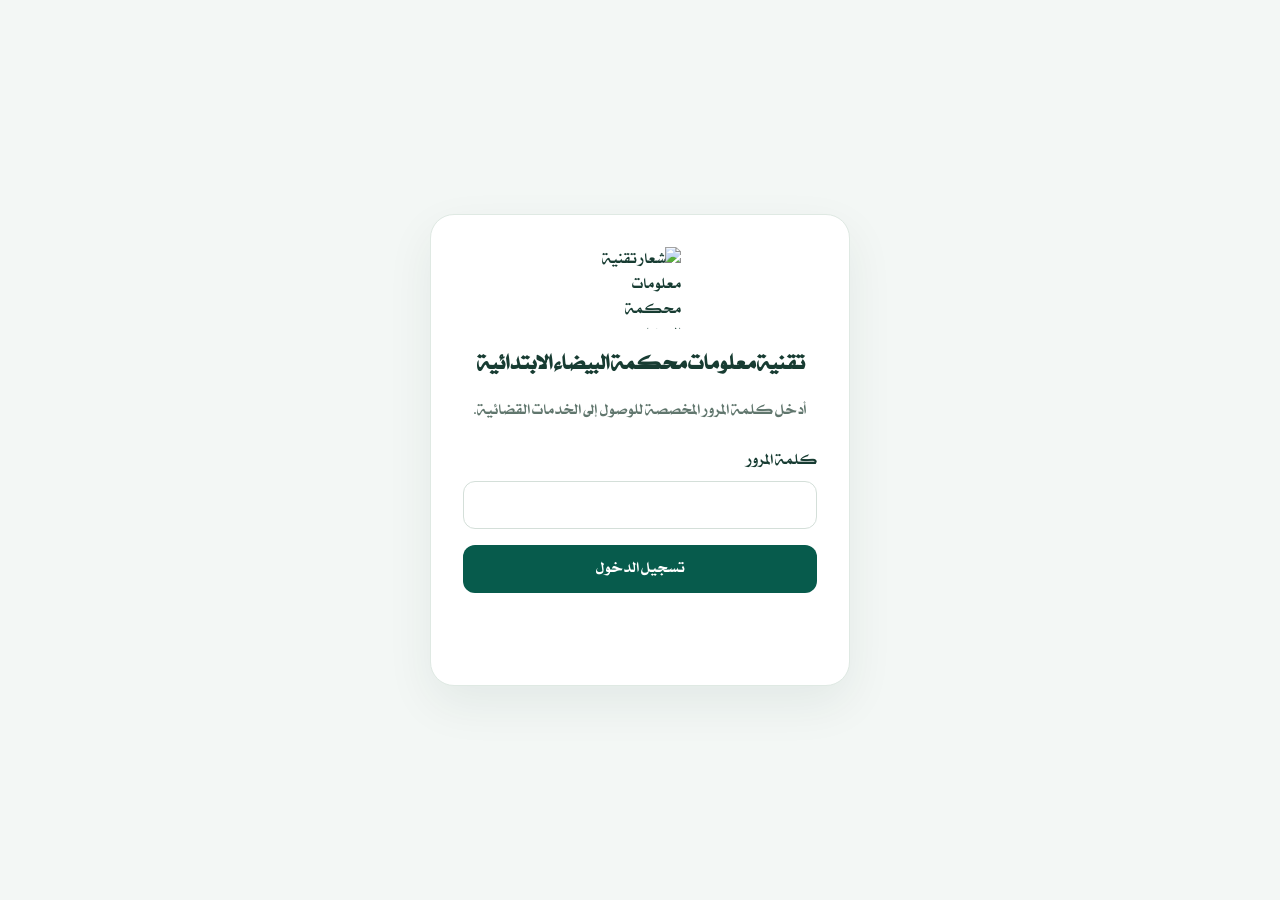
==== web/login.html @ 2f00c398 "Add Albayda Court app and Android wrapper Co-authored-by: Copilot <223556219+Copilot@users.noreply.g" ====
<!doctype html>
<html lang="ar" dir="rtl">
<head>
  <meta charset="utf-8">
  <meta name="viewport" content="width=device-width, initial-scale=1, viewport-fit=cover">
  <meta name="theme-color" content="#075b4c">
  <title>تسجيل الدخول | محكمة البيضاء</title>
  <style>
    @font-face {
      font-family: Sultan;
      src: url("/assets/sultan-medium.ttf") format("truetype");
      font-display: swap;
    }
    * { box-sizing: border-box; }
    body {
      min-height: 100vh;
      margin: 0;
      display: grid;
      place-items: center;
      padding: 24px;
      background: #f3f7f5;
      color: #173c32;
      font-family: Sultan, Tahoma, sans-serif;
    }
    main {
      width: min(100%, 420px);
      padding: 32px;
      border: 1px solid #dfe9e3;
      border-radius: 24px;
      background: #fff;
      box-shadow: 0 18px 48px #123c2912;
    }
    img { display: block; width: 82px; height: 82px; object-fit: contain; margin: 0 auto 18px; }
    h1 { margin: 0; text-align: center; font-size: 1.35rem; }
    p { color: #60766d; text-align: center; line-height: 1.8; }
    label { display: block; margin: 22px 0 8px; }
    input, button { width: 100%; min-height: 48px; border-radius: 12px; font: inherit; }
    input { border: 1px solid #d4dfd9; padding: 10px 13px; direction: ltr; text-align: left; }
    button { margin-top: 16px; border: 0; background: #075b4c; color: #fff; cursor: pointer; }
    #error { min-height: 28px; color: #a22d2d; }
  </style>
</head>
<body>
  <main>
    <img src="/assets/albayda-it-logo.png" alt="شعار تقنية معلومات محكمة البيضاء الابتدائية">
    <h1>تقنية معلومات محكمة البيضاء الابتدائية</h1>
    <p>أدخل كلمة المرور المخصصة للوصول إلى الخدمات القضائية.</p>
    <form id="login-form">
      <label for="password">كلمة المرور</label>
      <input id="password" name="password" type="password" autocomplete="current-password" required maxlength="256">
      <button type="submit">تسجيل الدخول</button>
      <p id="error" role="alert" aria-live="polite"></p>
    </form>
  </main>
  <script>
    const form = document.querySelector("#login-form");
    const error = document.querySelector("#error");
    form.addEventListener("submit", async (event) => {
      event.preventDefault();
      error.textContent = "";
      try {
        const response = await fetch("/api/login", {
          method: "POST",
          headers: { "Content-Type": "application/json" },
          body: JSON.stringify({ password: form.elements.password.value }),
        });
        const result = await response.json();
        if (!response.ok) throw new Error(result.error || "تعذر تسجيل الدخول.");
        window.location.replace("/");
      } catch (reason) {
        error.textContent = reason instanceof Error ? reason.message : "تعذر تسجيل الدخول.";
      }
    });
  </script>
</body>
</html>
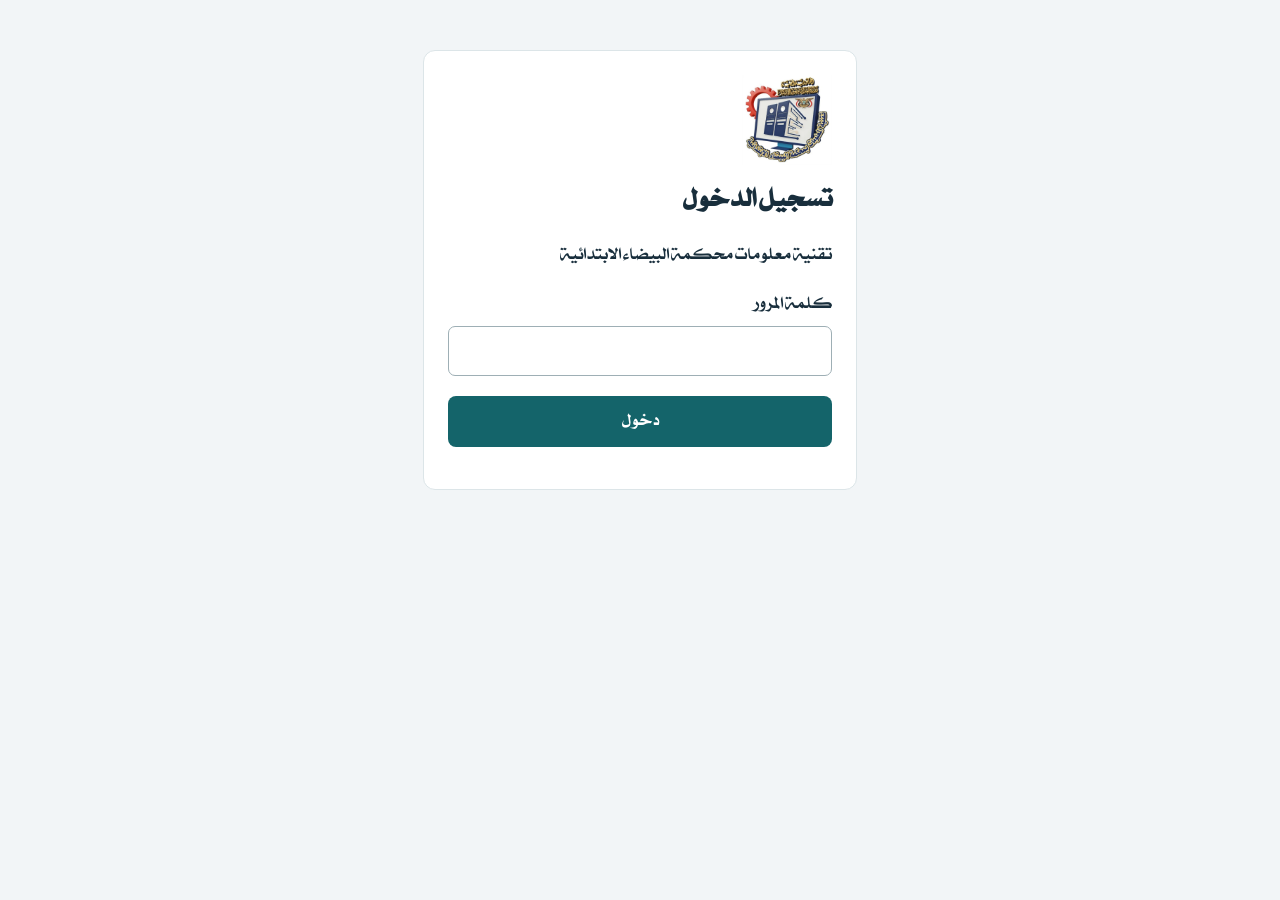
==== commit 9b7c210c: "Complete court app, original templates, transparent icon and private record storage" ====
--- a/web/login.html
+++ b/web/login.html
@@ -1,76 +1,5 @@
-<!doctype html>
-<html lang="ar" dir="rtl">
-<head>
-  <meta charset="utf-8">
-  <meta name="viewport" content="width=device-width, initial-scale=1, viewport-fit=cover">
-  <meta name="theme-color" content="#075b4c">
-  <title>تسجيل الدخول | محكمة البيضاء</title>
-  <style>
-    @font-face {
-      font-family: Sultan;
-      src: url("/assets/sultan-medium.ttf") format("truetype");
-      font-display: swap;
-    }
-    * { box-sizing: border-box; }
-    body {
-      min-height: 100vh;
-      margin: 0;
-      display: grid;
-      place-items: center;
-      padding: 24px;
-      background: #f3f7f5;
-      color: #173c32;
-      font-family: Sultan, Tahoma, sans-serif;
-    }
-    main {
-      width: min(100%, 420px);
-      padding: 32px;
-      border: 1px solid #dfe9e3;
-      border-radius: 24px;
-      background: #fff;
-      box-shadow: 0 18px 48px #123c2912;
-    }
-    img { display: block; width: 82px; height: 82px; object-fit: contain; margin: 0 auto 18px; }
-    h1 { margin: 0; text-align: center; font-size: 1.35rem; }
-    p { color: #60766d; text-align: center; line-height: 1.8; }
-    label { display: block; margin: 22px 0 8px; }
-    input, button { width: 100%; min-height: 48px; border-radius: 12px; font: inherit; }
-    input { border: 1px solid #d4dfd9; padding: 10px 13px; direction: ltr; text-align: left; }
-    button { margin-top: 16px; border: 0; background: #075b4c; color: #fff; cursor: pointer; }
-    #error { min-height: 28px; color: #a22d2d; }
-  </style>
-</head>
-<body>
-  <main>
-    <img src="/assets/albayda-it-logo.png" alt="شعار تقنية معلومات محكمة البيضاء الابتدائية">
-    <h1>تقنية معلومات محكمة البيضاء الابتدائية</h1>
-    <p>أدخل كلمة المرور المخصصة للوصول إلى الخدمات القضائية.</p>
-    <form id="login-form">
-      <label for="password">كلمة المرور</label>
-      <input id="password" name="password" type="password" autocomplete="current-password" required maxlength="256">
-      <button type="submit">تسجيل الدخول</button>
-      <p id="error" role="alert" aria-live="polite"></p>
-    </form>
-  </main>
-  <script>
-    const form = document.querySelector("#login-form");
-    const error = document.querySelector("#error");
-    form.addEventListener("submit", async (event) => {
-      event.preventDefault();
-      error.textContent = "";
-      try {
-        const response = await fetch("/api/login", {
-          method: "POST",
-          headers: { "Content-Type": "application/json" },
-          body: JSON.stringify({ password: form.elements.password.value }),
-        });
-        const result = await response.json();
-        if (!response.ok) throw new Error(result.error || "تعذر تسجيل الدخول.");
-        window.location.replace("/");
-      } catch (reason) {
-        error.textContent = reason instanceof Error ? reason.message : "تعذر تسجيل الدخول.";
-      }
-    });
-  </script>
-</body>
-</html>
+<!doctype html><html lang="ar" dir="rtl"><meta charset="utf-8"><meta name="viewport" content="width=device-width, initial-scale=1"><title>تقنية معلومات محكمة البيضاء الابتدائية</title><style>@font-face{font-family:Sultan;src:url('/assets/sultan-medium.ttf')}*{box-sizing:border-box}body{margin:0;background:#f2f5f7;color:#182e3c;font:18px Sultan,Tahoma,sans-serif;line-height:1.7}header{background:#123e4a;color:white;padding:24px;display:flex;align-items:center;gap:20px}header img{width:76px;height:76px;object-fit:contain}h1{font-size:27px;margin:0}header p{margin:0}main{max-width:1150px;margin:24px auto;padding:0 18px}nav{display:flex;gap:8px;flex-wrap:wrap;margin-bottom:20px}button{cursor:pointer;background:#14646a;color:white;border:0;padding:10px 20px;border-radius:8px;font:inherit}button.secondary{background:#e3ecee;color:#123e4a}button:disabled{opacity:.55;cursor:wait}button:focus-visible,input:focus-visible,select:focus-visible{outline:3px solid #bf8b27;outline-offset:3px}section,article{background:white;padding:24px;border:1px solid #dce5e8;border-radius:12px;margin-bottom:18px}form{display:grid;grid-template-columns:repeat(auto-fit,minmax(220px,1fr));gap:16px;align-items:end}label{display:flex;flex-direction:column;gap:6px}input,select{width:100%;font:inherit;padding:9px;border:1px solid #9eafb5;border-radius:7px;background:white;color:#182e3c}p.hint{color:#52636b;font-size:16px}#notice{padding:12px;min-height:48px}#notice.error{color:#a01717;background:#fff0ef}dl{display:grid;grid-template-columns:minmax(100px,180px) 1fr;gap:8px 20px}dt{font-weight:bold}dd{margin:0;overflow-wrap:anywhere;white-space:pre-wrap}footer{text-align:center;padding:20px;color:#52636b}.login{max-width:470px;margin:50px auto}.login form{display:block}.login button{width:100%;margin-top:20px}[hidden]{display:none!important}@media(max-width:600px){header{padding:18px}h1{font-size:22px}section,article{padding:16px}dl{grid-template-columns:1fr;gap:3px}dd{margin-bottom:12px}}@media print{nav,form,button,#notice{display:none}body{background:white}article{break-inside:avoid}}
+</style>
+<body><main class="login"><section><img src="/assets/albayda-it-logo.webp" alt="شعار المحكمة" width="90"><h1>تسجيل الدخول</h1><p>تقنية معلومات محكمة البيضاء الابتدائية</p><form id="login"><label>كلمة المرور<input name="password" type="password" required autocomplete="current-password" maxlength="256"></label><button>دخول</button></form><p id="message" role="alert"></p></section></main><script>
+document.querySelector('form').addEventListener('submit', async event => {event.preventDefault();const button=event.target.querySelector('button');button.disabled=true;try{const response=await fetch('/api/login',{method:'POST',headers:{'Content-Type':'application/json'},body:JSON.stringify({password:event.target.password.value})});const data=await response.json();if(!response.ok)throw Error(data.error);location.replace('/');}catch(error){document.querySelector('#message').textContent=error.message;}finally{button.disabled=false;}});
+</script></body></html>
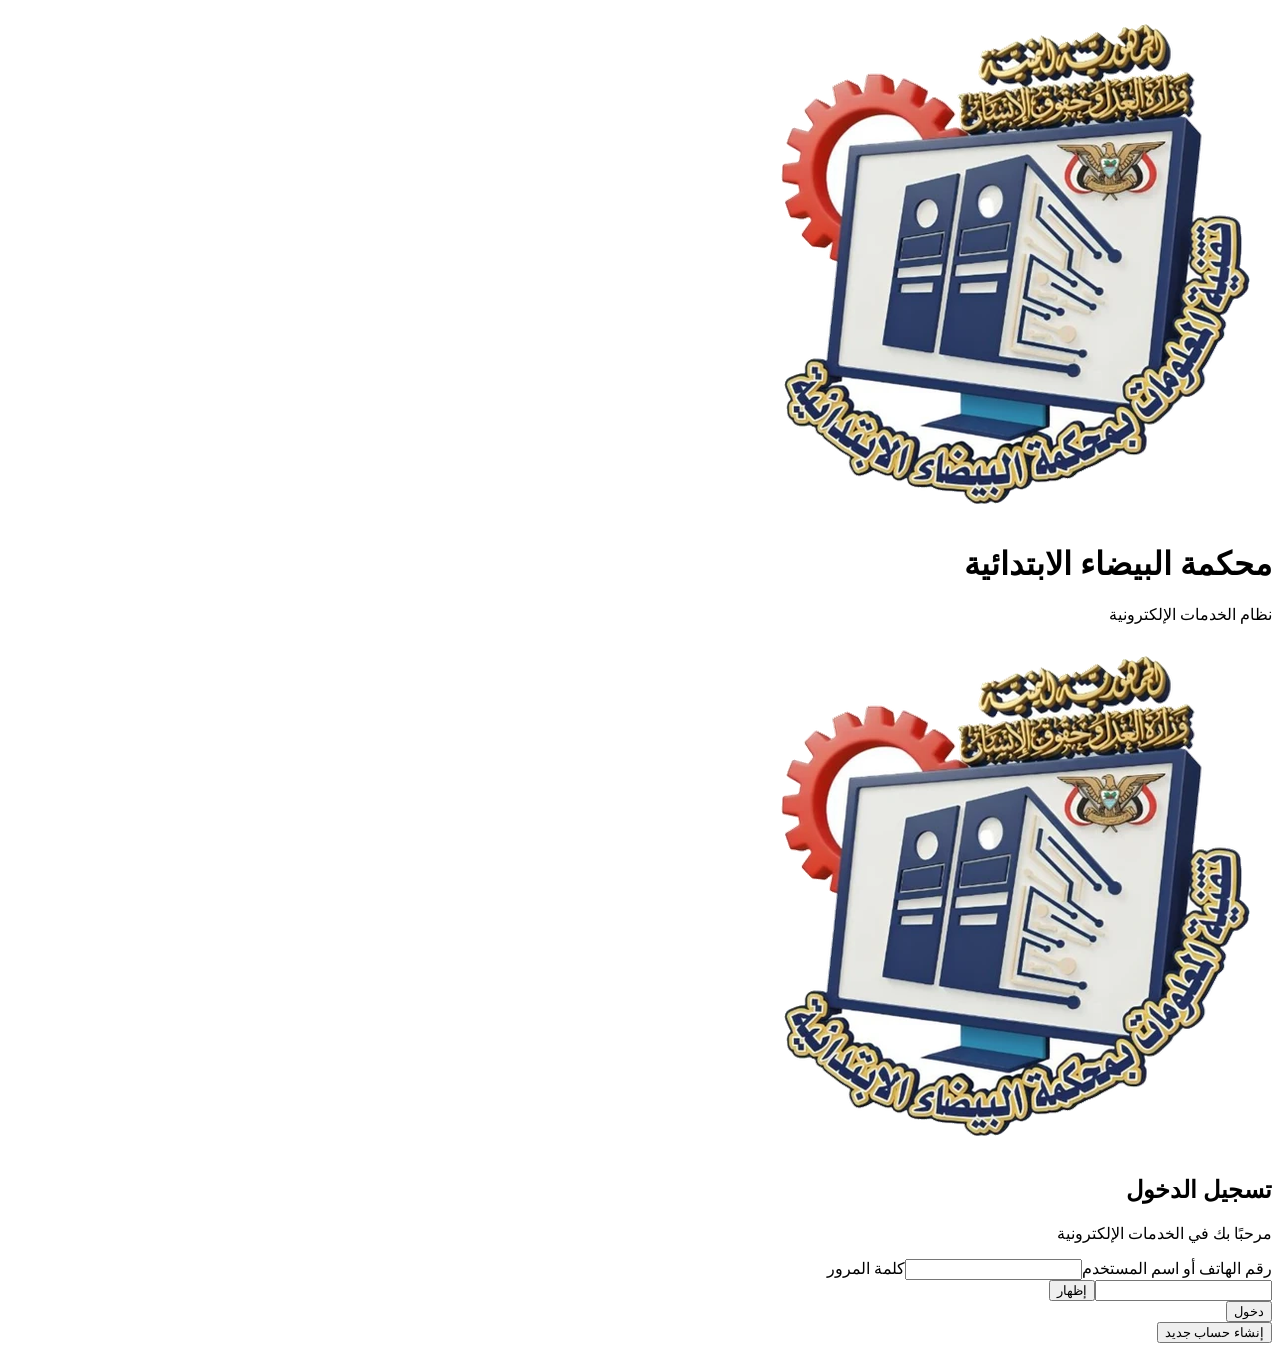
==== commit 3bc15c3d: "Add approved user accounts, private GitHub audit storage and navy gold mobile interface" ====
--- a/web/login.html
+++ b/web/login.html
@@ -1,5 +1 @@
-<!doctype html><html lang="ar" dir="rtl"><meta charset="utf-8"><meta name="viewport" content="width=device-width, initial-scale=1"><title>تقنية معلومات محكمة البيضاء الابتدائية</title><style>@font-face{font-family:Sultan;src:url('/assets/sultan-medium.ttf')}*{box-sizing:border-box}body{margin:0;background:#f2f5f7;color:#182e3c;font:18px Sultan,Tahoma,sans-serif;line-height:1.7}header{background:#123e4a;color:white;padding:24px;display:flex;align-items:center;gap:20px}header img{width:76px;height:76px;object-fit:contain}h1{font-size:27px;margin:0}header p{margin:0}main{max-width:1150px;margin:24px auto;padding:0 18px}nav{display:flex;gap:8px;flex-wrap:wrap;margin-bottom:20px}button{cursor:pointer;background:#14646a;color:white;border:0;padding:10px 20px;border-radius:8px;font:inherit}button.secondary{background:#e3ecee;color:#123e4a}button:disabled{opacity:.55;cursor:wait}button:focus-visible,input:focus-visible,select:focus-visible{outline:3px solid #bf8b27;outline-offset:3px}section,article{background:white;padding:24px;border:1px solid #dce5e8;border-radius:12px;margin-bottom:18px}form{display:grid;grid-template-columns:repeat(auto-fit,minmax(220px,1fr));gap:16px;align-items:end}label{display:flex;flex-direction:column;gap:6px}input,select{width:100%;font:inherit;padding:9px;border:1px solid #9eafb5;border-radius:7px;background:white;color:#182e3c}p.hint{color:#52636b;font-size:16px}#notice{padding:12px;min-height:48px}#notice.error{color:#a01717;background:#fff0ef}dl{display:grid;grid-template-columns:minmax(100px,180px) 1fr;gap:8px 20px}dt{font-weight:bold}dd{margin:0;overflow-wrap:anywhere;white-space:pre-wrap}footer{text-align:center;padding:20px;color:#52636b}.login{max-width:470px;margin:50px auto}.login form{display:block}.login button{width:100%;margin-top:20px}[hidden]{display:none!important}@media(max-width:600px){header{padding:18px}h1{font-size:22px}section,article{padding:16px}dl{grid-template-columns:1fr;gap:3px}dd{margin-bottom:12px}}@media print{nav,form,button,#notice{display:none}body{background:white}article{break-inside:avoid}}
-</style>
-<body><main class="login"><section><img src="/assets/albayda-it-logo.webp" alt="شعار المحكمة" width="90"><h1>تسجيل الدخول</h1><p>تقنية معلومات محكمة البيضاء الابتدائية</p><form id="login"><label>كلمة المرور<input name="password" type="password" required autocomplete="current-password" maxlength="256"></label><button>دخول</button></form><p id="message" role="alert"></p></section></main><script>
-document.querySelector('form').addEventListener('submit', async event => {event.preventDefault();const button=event.target.querySelector('button');button.disabled=true;try{const response=await fetch('/api/login',{method:'POST',headers:{'Content-Type':'application/json'},body:JSON.stringify({password:event.target.password.value})});const data=await response.json();if(!response.ok)throw Error(data.error);location.replace('/');}catch(error){document.querySelector('#message').textContent=error.message;}finally{button.disabled=false;}});
-</script></body></html>
+<!doctype html><html lang="ar" dir="rtl"><meta charset="utf-8"><meta name="viewport" content="width=device-width, initial-scale=1"><title>تسجيل الدخول — محكمة البيضاء</title><link rel="stylesheet" href="/style.css"><body><header><img src="/assets/app-icon-transparent.png" alt="شعار المحكمة"><div><h1>محكمة البيضاء الابتدائية</h1><p>نظام الخدمات الإلكترونية</p></div></header><main class="login"><section><img class="brand-logo" src="/assets/app-icon-transparent.png" alt="شعار تقنية المعلومات"><h1 id="form-title">تسجيل الدخول</h1><p class="subtitle">مرحبًا بك في الخدمات الإلكترونية</p><form id="login"><label>رقم الهاتف أو اسم المستخدم<input name="identity" required autocomplete="username" minlength="3" maxlength="60"></label><label>كلمة المرور<div class="password-row"><input name="password" type="password" inputmode="numeric" required autocomplete="current-password" minlength="6" maxlength="128"><button type="button" data-reveal="password" class="secondary">إظهار</button></div></label><div id="device-options" hidden><label><span><input name="remember" type="checkbox"> حفظ الدخول على هذا الهاتف</span></label><p class="hint">كلمة المرور أرقام فقط، من 6 إلى 128 رقمًا. يمكن تفعيل البصمة على الأجهزة المدعومة.</p></div><button>دخول</button></form><form id="register" hidden><label>الاسم / اسم المستخدم<input name="name" required minlength="3" maxlength="60" autocomplete="username"></label><label>رقم الهاتف<input name="phone" type="tel" required minlength="9" maxlength="15" autocomplete="tel"></label><label>كلمة المرور<div class="password-row"><input name="password" type="password" inputmode="numeric" minlength="6" maxlength="128" required autocomplete="new-password"><button type="button" data-reveal="password" class="secondary">إظهار</button></div></label><label>تأكيد كلمة المرور<input name="confirm" type="password" inputmode="numeric" minlength="6" maxlength="128" required autocomplete="new-password"></label><p class="hint">يبقى الحساب بانتظار موافقة مسؤول النظام قبل استخدام الخدمات.</p><button>إرسال طلب إنشاء الحساب</button></form><button type="button" class="secondary login-switch" id="switch">إنشاء حساب جديد</button><div id="native-actions" hidden><button id="saved" class="secondary" hidden>الدخول بالبيانات المحفوظة</button><button id="biometric" class="secondary" hidden>الدخول بالبصمة</button><button id="forget" class="secondary" hidden>نسيان بيانات هذا الهاتف</button></div><p id="message" role="alert"></p></section></main><script src="/welcome.js" defer></script><script src="/login.js" defer></script></body></html>
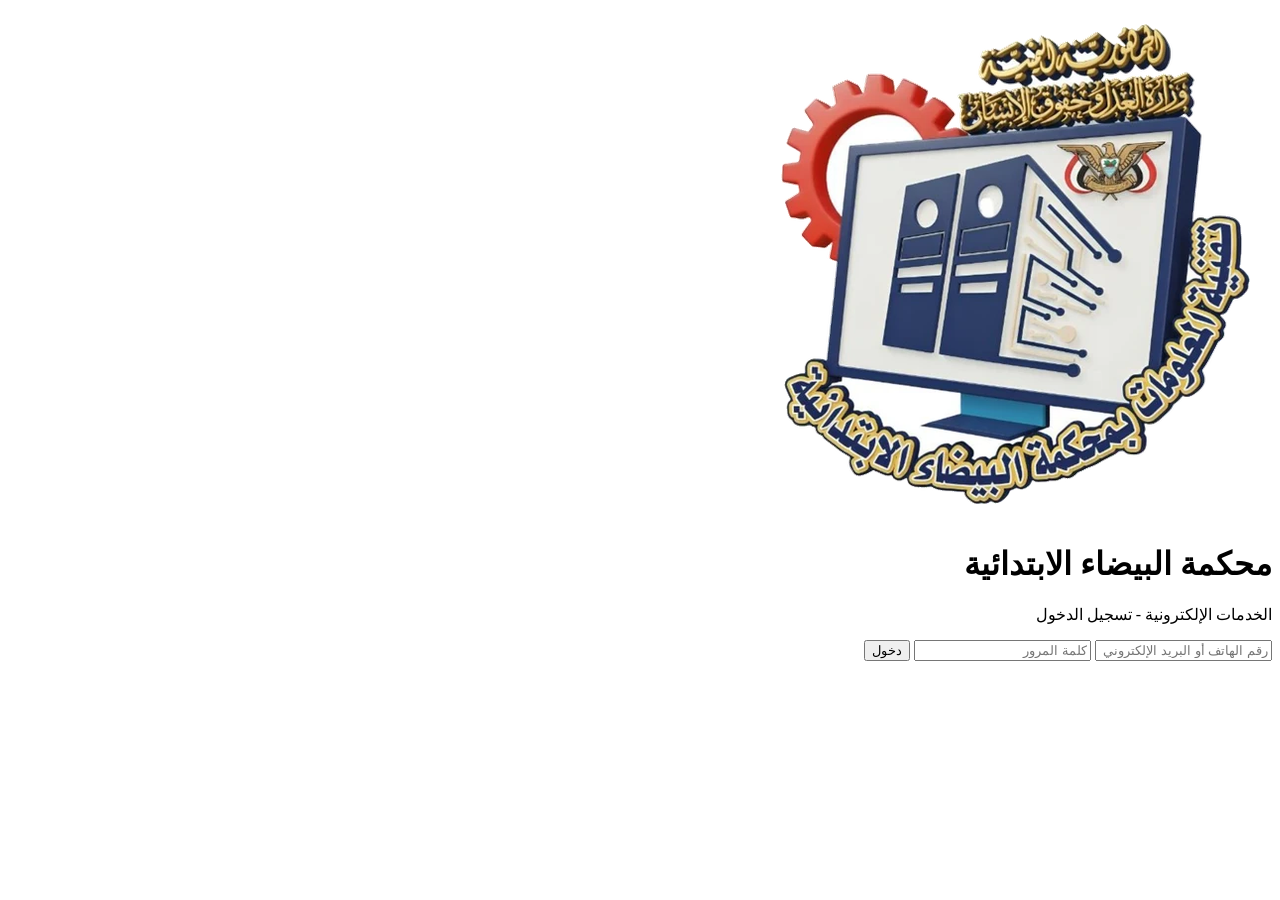
==== commit ce40a300: "Update login.html" ====
--- a/web/login.html
+++ b/web/login.html
@@ -1 +1,28 @@
-<!doctype html><html lang="ar" dir="rtl"><meta charset="utf-8"><meta name="viewport" content="width=device-width, initial-scale=1"><title>تسجيل الدخول — محكمة البيضاء</title><link rel="stylesheet" href="/style.css"><body><header><img src="/assets/app-icon-transparent.png" alt="شعار المحكمة"><div><h1>محكمة البيضاء الابتدائية</h1><p>نظام الخدمات الإلكترونية</p></div></header><main class="login"><section><img class="brand-logo" src="/assets/app-icon-transparent.png" alt="شعار تقنية المعلومات"><h1 id="form-title">تسجيل الدخول</h1><p class="subtitle">مرحبًا بك في الخدمات الإلكترونية</p><form id="login"><label>رقم الهاتف أو اسم المستخدم<input name="identity" required autocomplete="username" minlength="3" maxlength="60"></label><label>كلمة المرور<div class="password-row"><input name="password" type="password" inputmode="numeric" required autocomplete="current-password" minlength="6" maxlength="128"><button type="button" data-reveal="password" class="secondary">إظهار</button></div></label><div id="device-options" hidden><label><span><input name="remember" type="checkbox"> حفظ الدخول على هذا الهاتف</span></label><p class="hint">كلمة المرور أرقام فقط، من 6 إلى 128 رقمًا. يمكن تفعيل البصمة على الأجهزة المدعومة.</p></div><button>دخول</button></form><form id="register" hidden><label>الاسم / اسم المستخدم<input name="name" required minlength="3" maxlength="60" autocomplete="username"></label><label>رقم الهاتف<input name="phone" type="tel" required minlength="9" maxlength="15" autocomplete="tel"></label><label>كلمة المرور<div class="password-row"><input name="password" type="password" inputmode="numeric" minlength="6" maxlength="128" required autocomplete="new-password"><button type="button" data-reveal="password" class="secondary">إظهار</button></div></label><label>تأكيد كلمة المرور<input name="confirm" type="password" inputmode="numeric" minlength="6" maxlength="128" required autocomplete="new-password"></label><p class="hint">يبقى الحساب بانتظار موافقة مسؤول النظام قبل استخدام الخدمات.</p><button>إرسال طلب إنشاء الحساب</button></form><button type="button" class="secondary login-switch" id="switch">إنشاء حساب جديد</button><div id="native-actions" hidden><button id="saved" class="secondary" hidden>الدخول بالبيانات المحفوظة</button><button id="biometric" class="secondary" hidden>الدخول بالبصمة</button><button id="forget" class="secondary" hidden>نسيان بيانات هذا الهاتف</button></div><p id="message" role="alert"></p></section></main><script src="/welcome.js" defer></script><script src="/login.js" defer></script></body></html>
+<!doctype html>
+<html lang="ar" dir="rtl">
+<head>
+    <meta charset="utf-8">
+    <meta name="viewport" content="width=device-width, initial-scale=1, maximum-scale=1, user-scalable=no">
+    <title>تسجيل الدخول - محكمة البيضاء</title>
+    <link rel="stylesheet" href="/style.css">
+</head>
+<body>
+    <div class="login-container">
+        <!-- الشعار هنا لن يظهر ضخماً بفضل ملف CSS -->
+        <img src="/assets/app-icon-transparent.png" alt="شعار المحكمة" class="login-logo">
+        
+        <h1 class="login-title">محكمة البيضاء الابتدائية</h1>
+        <p class="login-subtitle">الخدمات الإلكترونية - تسجيل الدخول</p>
+
+        <form class="login-form" id="login-form">
+            <input type="text" id="identity" class="login-input" placeholder="رقم الهاتف أو البريد الإلكتروني" required>
+            <input type="password" id="password" class="login-input" placeholder="كلمة المرور" required>
+            <button type="submit" class="login-btn">دخول</button>
+        </form>
+        <p id="login-error" style="color: red; margin-top: 15px; font-size: 13px;"></p>
+    </div>
+
+    <!-- ملف الجافا سكريبت الخاص بتسجيل الدخول -->
+    <script src="/login.js" defer></script>
+</body>
+</html>
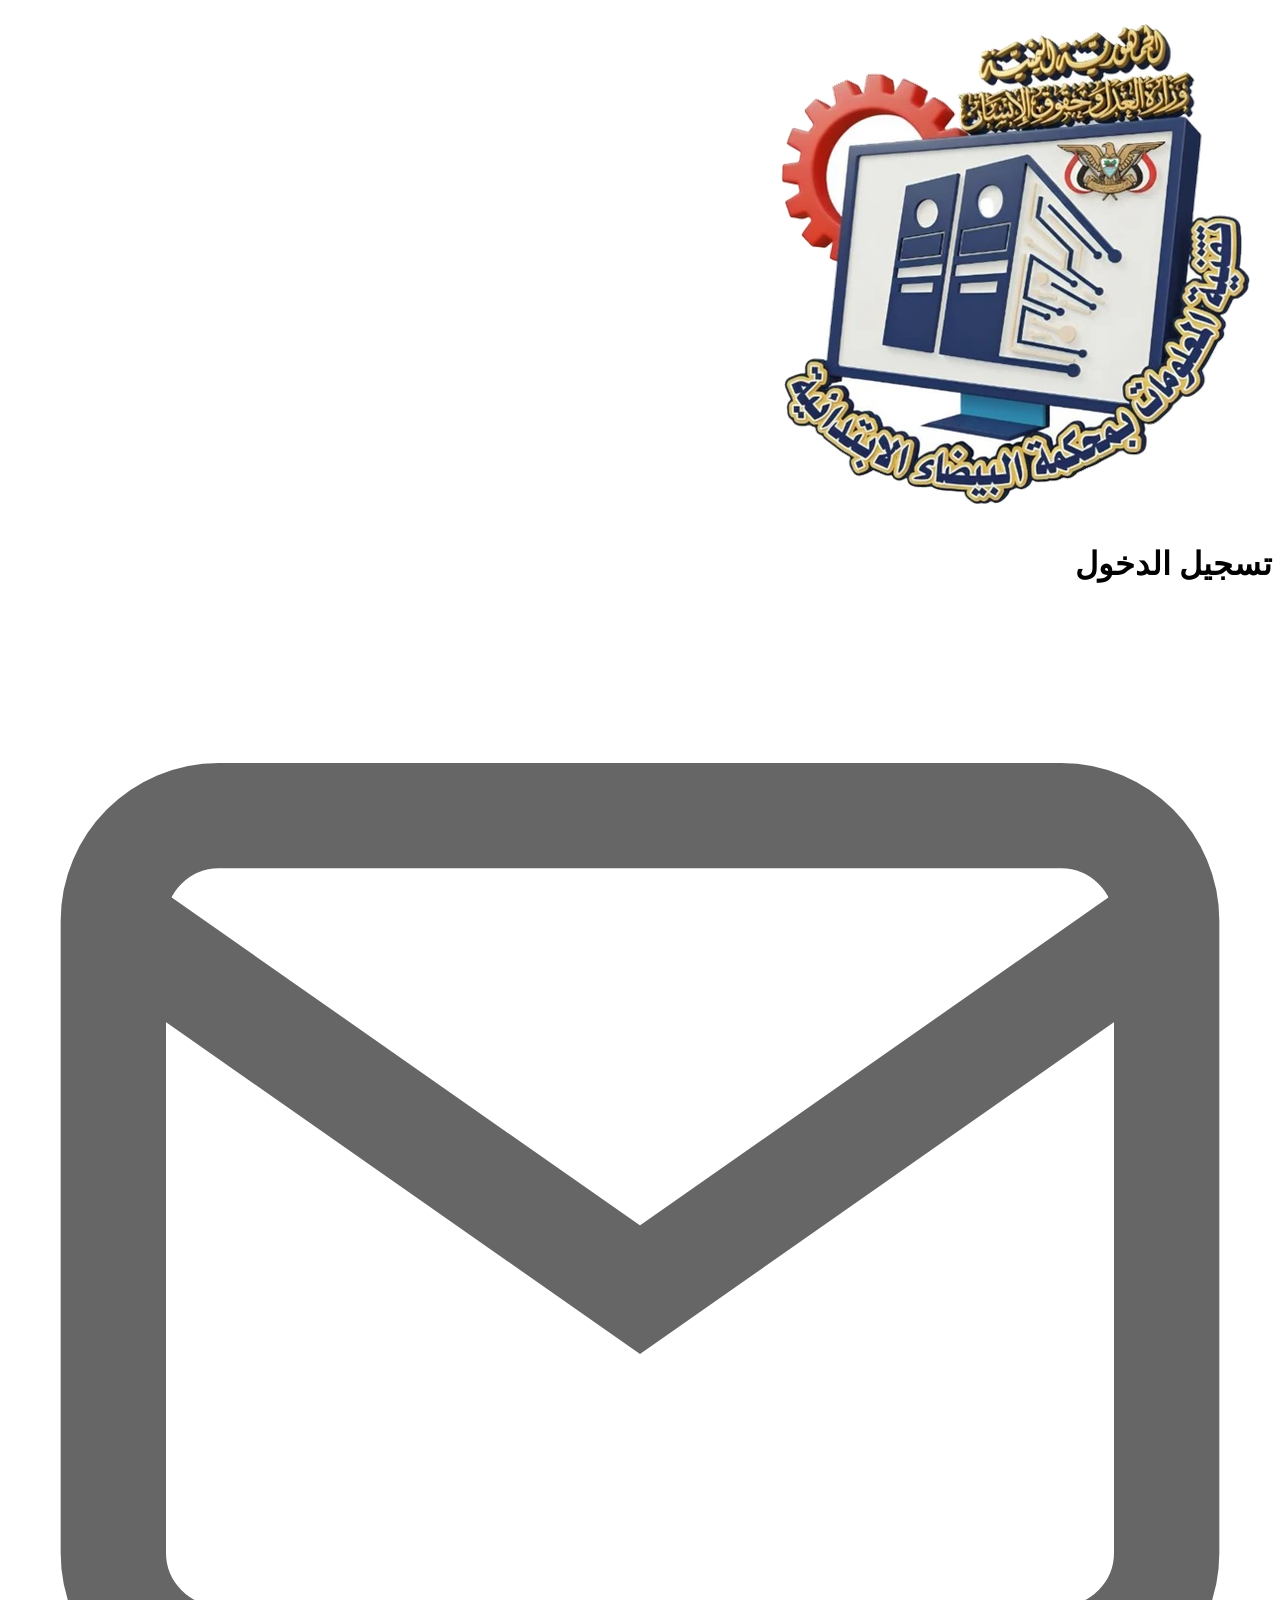
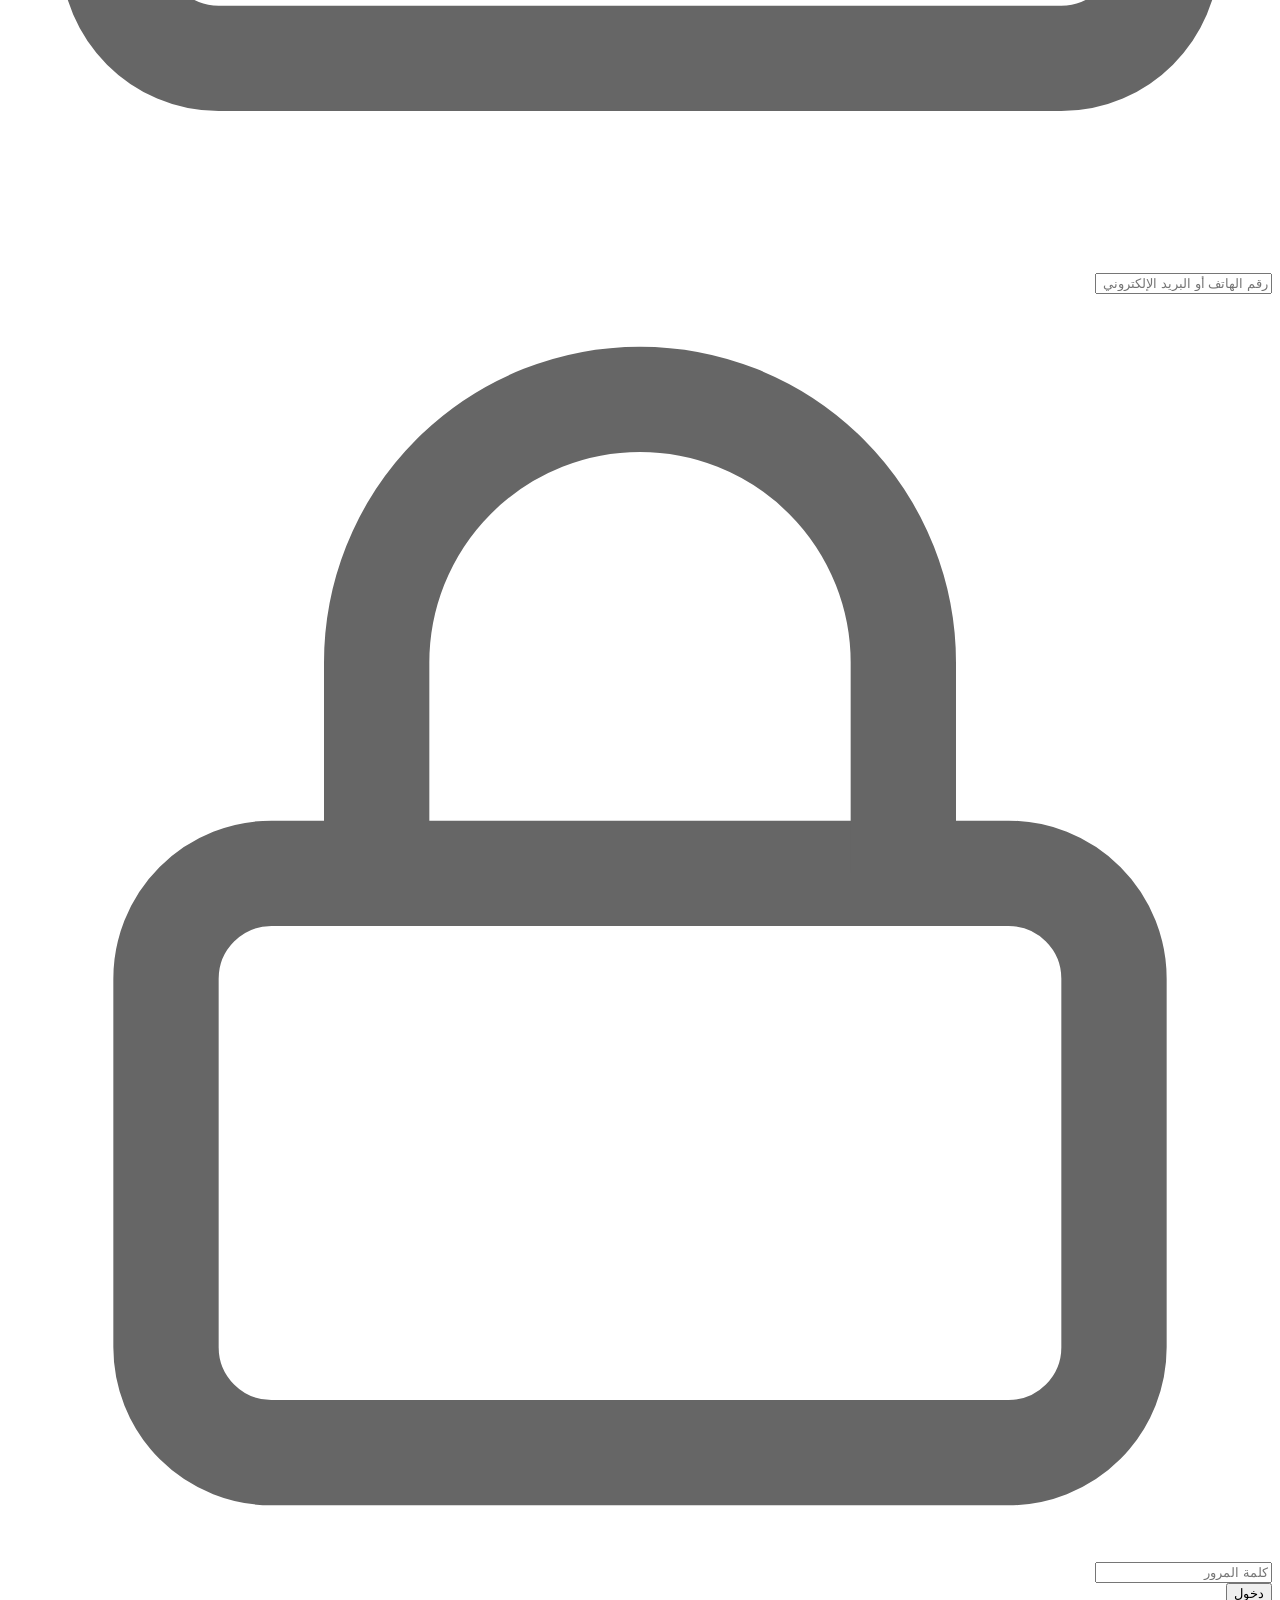
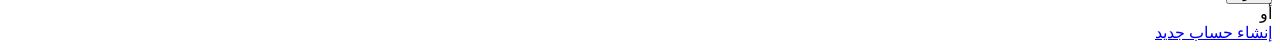
==== commit 0a316b73: "Update login.html" ====
--- a/web/login.html
+++ b/web/login.html
@@ -6,23 +6,43 @@
     <title>تسجيل الدخول - محكمة البيضاء</title>
     <link rel="stylesheet" href="/style.css">
 </head>
-<body>
+<body class="login-body">
+    
     <div class="login-container">
-        <!-- الشعار هنا لن يظهر ضخماً بفضل ملف CSS -->
+        <!-- الشعار -->
         <img src="/assets/app-icon-transparent.png" alt="شعار المحكمة" class="login-logo">
         
-        <h1 class="login-title">محكمة البيضاء الابتدائية</h1>
-        <p class="login-subtitle">الخدمات الإلكترونية - تسجيل الدخول</p>
+        <!-- العنوان -->
+        <h1 class="login-title">تسجيل الدخول</h1>
+        
+        <!-- رسالة الخطأ (تظهر عند حدوث مشكلة) -->
+        <div id="error-message" class="error-box" style="display: none;"></div>
 
-        <form class="login-form" id="login-form">
-            <input type="text" id="identity" class="login-input" placeholder="رقم الهاتف أو البريد الإلكتروني" required>
-            <input type="password" id="password" class="login-input" placeholder="كلمة المرور" required>
-            <button type="submit" class="login-btn">دخول</button>
+        <!-- النموذج -->
+        <form id="login-form" class="login-form">
+            
+            <div class="input-group">
+                <svg class="input-icon" viewBox="0 0 24 24" fill="none" stroke="#666" stroke-width="2"><path d="M4 4h16c1.1 0 2 .9 2 2v12c0 1.1-.9 2-2 2H4c-1.1 0-2-.9-2-2V6c0-1.1.9-2 2-2z"></path><polyline points="22,6 12,13 2,6"></polyline></svg>
+                <input type="text" id="identity" placeholder="رقم الهاتف أو البريد الإلكتروني" required>
+            </div>
+
+            <div class="input-group">
+                <svg class="input-icon" viewBox="0 0 24 24" fill="none" stroke="#666" stroke-width="2"><rect x="3" y="11" width="18" height="11" rx="2" ry="2"></rect><path d="M7 11V7a5 5 0 0 1 10 0v4"></path></svg>
+                <input type="password" id="password" placeholder="كلمة المرور" required>
+            </div>
+
+            <button type="submit" class="login-btn" id="login-btn">دخول</button>
         </form>
-        <p id="login-error" style="color: red; margin-top: 15px; font-size: 13px;"></p>
+
+        <!-- فاصل "أو" -->
+        <div class="divider">
+            <span>أو</span>
+        </div>
+
+        <!-- رابط إنشاء حساب -->
+        <a href="/register.html" class="register-link">إنشاء حساب جديد</a>
     </div>
 
-    <!-- ملف الجافا سكريبت الخاص بتسجيل الدخول -->
     <script src="/login.js" defer></script>
 </body>
 </html>
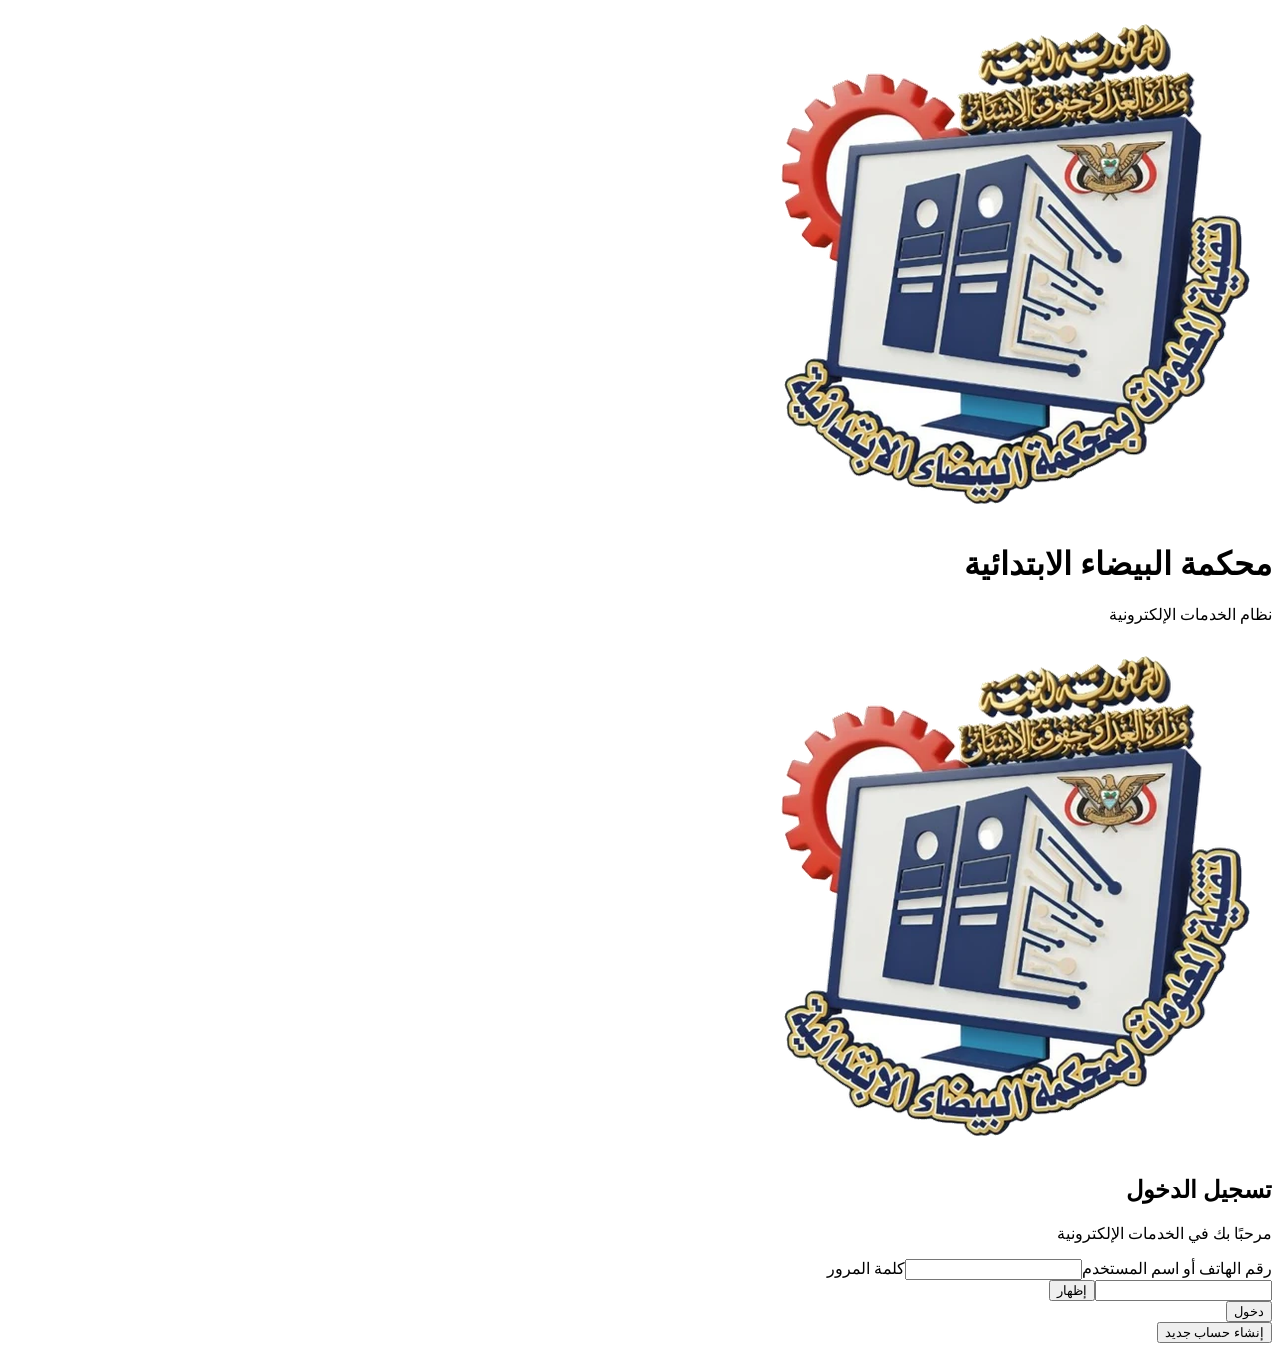
==== commit 421033fb: "Add files via upload" ====
--- a/web/login.html
+++ b/web/login.html
@@ -1,48 +1 @@
-<!doctype html>
-<html lang="ar" dir="rtl">
-<head>
-    <meta charset="utf-8">
-    <meta name="viewport" content="width=device-width, initial-scale=1, maximum-scale=1, user-scalable=no">
-    <title>تسجيل الدخول - محكمة البيضاء</title>
-    <link rel="stylesheet" href="/style.css">
-</head>
-<body class="login-body">
-    
-    <div class="login-container">
-        <!-- الشعار -->
-        <img src="/assets/app-icon-transparent.png" alt="شعار المحكمة" class="login-logo">
-        
-        <!-- العنوان -->
-        <h1 class="login-title">تسجيل الدخول</h1>
-        
-        <!-- رسالة الخطأ (تظهر عند حدوث مشكلة) -->
-        <div id="error-message" class="error-box" style="display: none;"></div>
-
-        <!-- النموذج -->
-        <form id="login-form" class="login-form">
-            
-            <div class="input-group">
-                <svg class="input-icon" viewBox="0 0 24 24" fill="none" stroke="#666" stroke-width="2"><path d="M4 4h16c1.1 0 2 .9 2 2v12c0 1.1-.9 2-2 2H4c-1.1 0-2-.9-2-2V6c0-1.1.9-2 2-2z"></path><polyline points="22,6 12,13 2,6"></polyline></svg>
-                <input type="text" id="identity" placeholder="رقم الهاتف أو البريد الإلكتروني" required>
-            </div>
-
-            <div class="input-group">
-                <svg class="input-icon" viewBox="0 0 24 24" fill="none" stroke="#666" stroke-width="2"><rect x="3" y="11" width="18" height="11" rx="2" ry="2"></rect><path d="M7 11V7a5 5 0 0 1 10 0v4"></path></svg>
-                <input type="password" id="password" placeholder="كلمة المرور" required>
-            </div>
-
-            <button type="submit" class="login-btn" id="login-btn">دخول</button>
-        </form>
-
-        <!-- فاصل "أو" -->
-        <div class="divider">
-            <span>أو</span>
-        </div>
-
-        <!-- رابط إنشاء حساب -->
-        <a href="/register.html" class="register-link">إنشاء حساب جديد</a>
-    </div>
-
-    <script src="/login.js" defer></script>
-</body>
-</html>
+<!doctype html><html lang="ar" dir="rtl"><meta charset="utf-8"><meta name="viewport" content="width=device-width, initial-scale=1"><title>تسجيل الدخول — محكمة البيضاء</title><link rel="stylesheet" href="/style.css"><body><header><img src="/assets/app-icon-transparent.png" alt="شعار المحكمة"><div><h1>محكمة البيضاء الابتدائية</h1><p>نظام الخدمات الإلكترونية</p></div></header><main class="login"><section><img class="brand-logo" src="/assets/app-icon-transparent.png" alt="شعار تقنية المعلومات"><h1 id="form-title">تسجيل الدخول</h1><p class="subtitle">مرحبًا بك في الخدمات الإلكترونية</p><form id="login"><label>رقم الهاتف أو اسم المستخدم<input name="identity" required autocomplete="username" minlength="3" maxlength="60"></label><label>كلمة المرور<div class="password-row"><input name="password" type="password" inputmode="numeric" required autocomplete="current-password" minlength="6" maxlength="128"><button type="button" data-reveal="password" class="secondary">إظهار</button></div></label><div id="device-options" hidden><label><span><input name="remember" type="checkbox"> حفظ الدخول على هذا الهاتف</span></label><p class="hint">كلمة المرور أرقام فقط، من 6 إلى 128 رقمًا. يمكن تفعيل البصمة على الأجهزة المدعومة.</p></div><button>دخول</button></form><form id="register" hidden><label>الاسم / اسم المستخدم<input name="name" required minlength="3" maxlength="60" autocomplete="username"></label><label>رقم الهاتف<input name="phone" type="tel" required minlength="9" maxlength="15" autocomplete="tel"></label><label>كلمة المرور<div class="password-row"><input name="password" type="password" inputmode="numeric" minlength="6" maxlength="128" required autocomplete="new-password"><button type="button" data-reveal="password" class="secondary">إظهار</button></div></label><label>تأكيد كلمة المرور<input name="confirm" type="password" inputmode="numeric" minlength="6" maxlength="128" required autocomplete="new-password"></label><p class="hint">يبقى الحساب بانتظار موافقة مسؤول النظام قبل استخدام الخدمات.</p><button>إرسال طلب إنشاء الحساب</button></form><button type="button" class="secondary login-switch" id="switch">إنشاء حساب جديد</button><div id="native-actions" hidden><button id="saved" class="secondary" hidden>الدخول بالبيانات المحفوظة</button><button id="biometric" class="secondary" hidden>الدخول بالبصمة</button><button id="forget" class="secondary" hidden>نسيان بيانات هذا الهاتف</button></div><p id="message" role="alert"></p></section></main><script src="/welcome.js" defer></script><script src="/login.js" defer></script></body></html>
